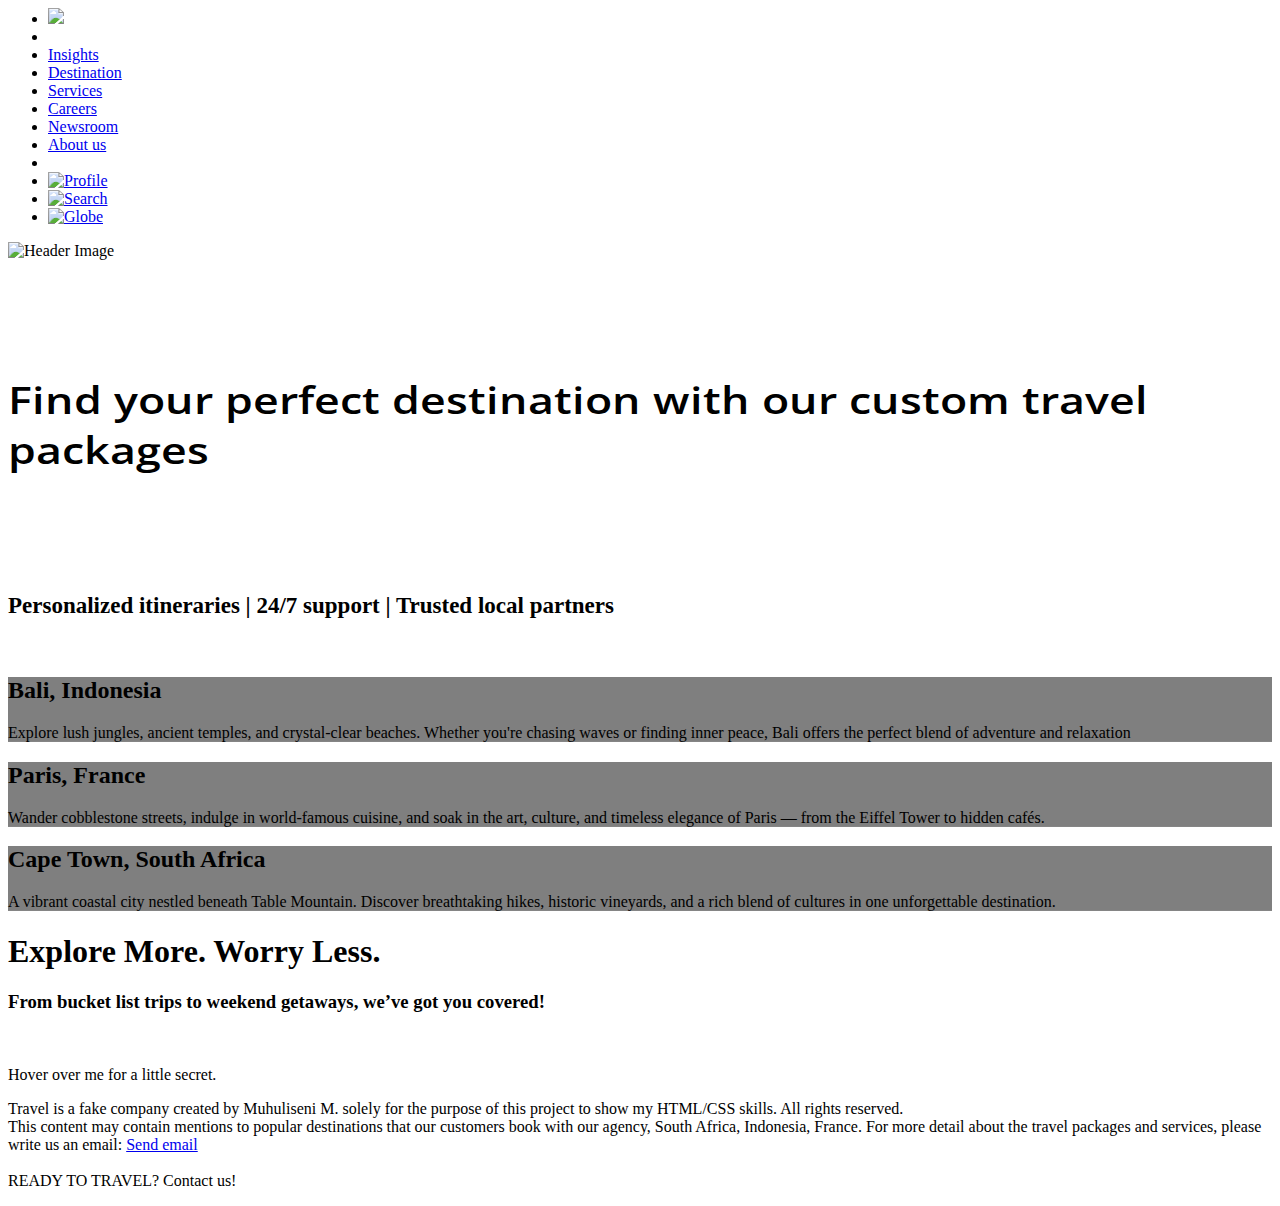
==== images/index.html @ 6ad9ab34 "Add files via upload" ====
<index html>
<html lang = "ve">
<head>
	<title>Travel</title>
	<link rel="icon" type="image/x-icon" href="images/favicon(1).ico">
	<link rel="stylesheet" href="https://fonts.googleapis.com/css2?family=Open+Sans+Condensed:wght@300;600&display=swap">
	<meta name="viewport" content="width=device-width, initial-scale=1.0">	
	<link rel="stylesheet" href="CSS styles.css">
</head>
<body>

<header class="part_2">
	<ul>
		<li class="logo" style="background-color:white;"><a href="https://github.com/MuhuliseniM"><img src="images/mylogo.png"></a></li>
		<li class="spacer"></li> <!-- Spacer to push icons to the right -->
		<li class ="menu"><a href="#insights">Insights</a></li>
		<li class ="menu"><a href="#popular">Destination</a></li>
		<li class ="menu"><a href="#services">Services</a></li>
		<li class ="menu"><a href="#career">Careers</a></li>
		<li class ="menu"><a href="#news">Newsroom</a></li>
		<li class ="menu"><a href="#about">About us</a></li>
		<li class="spacer"></li> <!-- Spacer to push icons to the right -->
		<li><a href="#profile"><img src="images/profile.png" alt="Profile" class="icon"></a></li>
		<li><a href="#search"><img src="images/search.png" alt="Search" class="icon"></a></li>
		<li><a href="#globe"><img src="images/globe.png" alt="Globe" class="icon globe"></a></li>
	</ul>
</header>
<header class="travelsCover">
	<img src="images/travel.jpg" alt="Header Image"  margin="0;" padding="0;">
	<div class="travelsCover-overlay line-clamp" tabindex="0">
		<h6 style="font-size:283%; line-height: 1.3; font-family:'Open Sans Condensed',Arial, Helvetica, sans-serif;font-weight:600; transform:scaleY(0.85);">Find your perfect destination with our custom travel packages</h6>
		<h6 style="font-size:23px;line-height: 1.5; margin-top: 24px;">Personalized itineraries | 24/7 support | Trusted local partners</h6>
	</div>
</header>

<section class="destinations">
    <div class="destination" style="background-image: linear-gradient(rgba(0,0,0,0.5), rgba(0,0,0,0.5)), url('images/bali.jpg'); background-size: cover; background-position: center;">
	<h2>Bali, Indonesia</h2>
	<p>Explore lush jungles, ancient temples, and crystal-clear beaches. Whether you're chasing waves or finding inner peace, Bali offers the perfect blend of adventure and relaxation</p>
    </div>

    <div class="destination" style="background-image: linear-gradient(rgba(0,0,0,0.5), rgba(0,0,0,0.5)), url('images/paris.jpg'); background-size: cover; background-position: center;">
	<h2>Paris, France</h2> 
	<p>Wander cobblestone streets, indulge in world-famous cuisine, and soak in the art, culture, and timeless elegance of Paris — from the Eiffel Tower to hidden cafés.</p>
    </div>

    <div class="destination" style="background-image: linear-gradient(rgba(0,0,0,0.5), rgba(0,0,0,0.5)), url('images/capetown.jpg'); background-size: cover; background-position: center;">
	<h2>Cape Town, South Africa</h2>
	<p>A vibrant coastal city nestled beneath Table Mountain. Discover breathtaking hikes, historic vineyards, and a rich blend of cultures in one unforgettable destination.</p>
        </div>
</section>

<h1>Explore More. Worry Less.</h1>
<h3>From bucket list trips to weekend getaways, we’ve got you covered!</h3>
<br>
<p title="You've scored yourself 10% off any travel package!">Hover over me for a little secret.</p>


<footer>
	<p>Travel is a fake company created by Muhuliseni M. solely for the purpose of this project to show my HTML/CSS skills. All rights reserved.
		<br>
		This content may contain mentions to popular destinations that our customers book with our agency, South Africa, Indonesia, France. For more detail about the travel packages and services, please write us an email: <a href="mailto:muhulisenimau32@gmail.com">Send email</a>
		<br>
		<br>READY TO TRAVEL? Contact us!
	</p>
</footer>

</body>
</html>
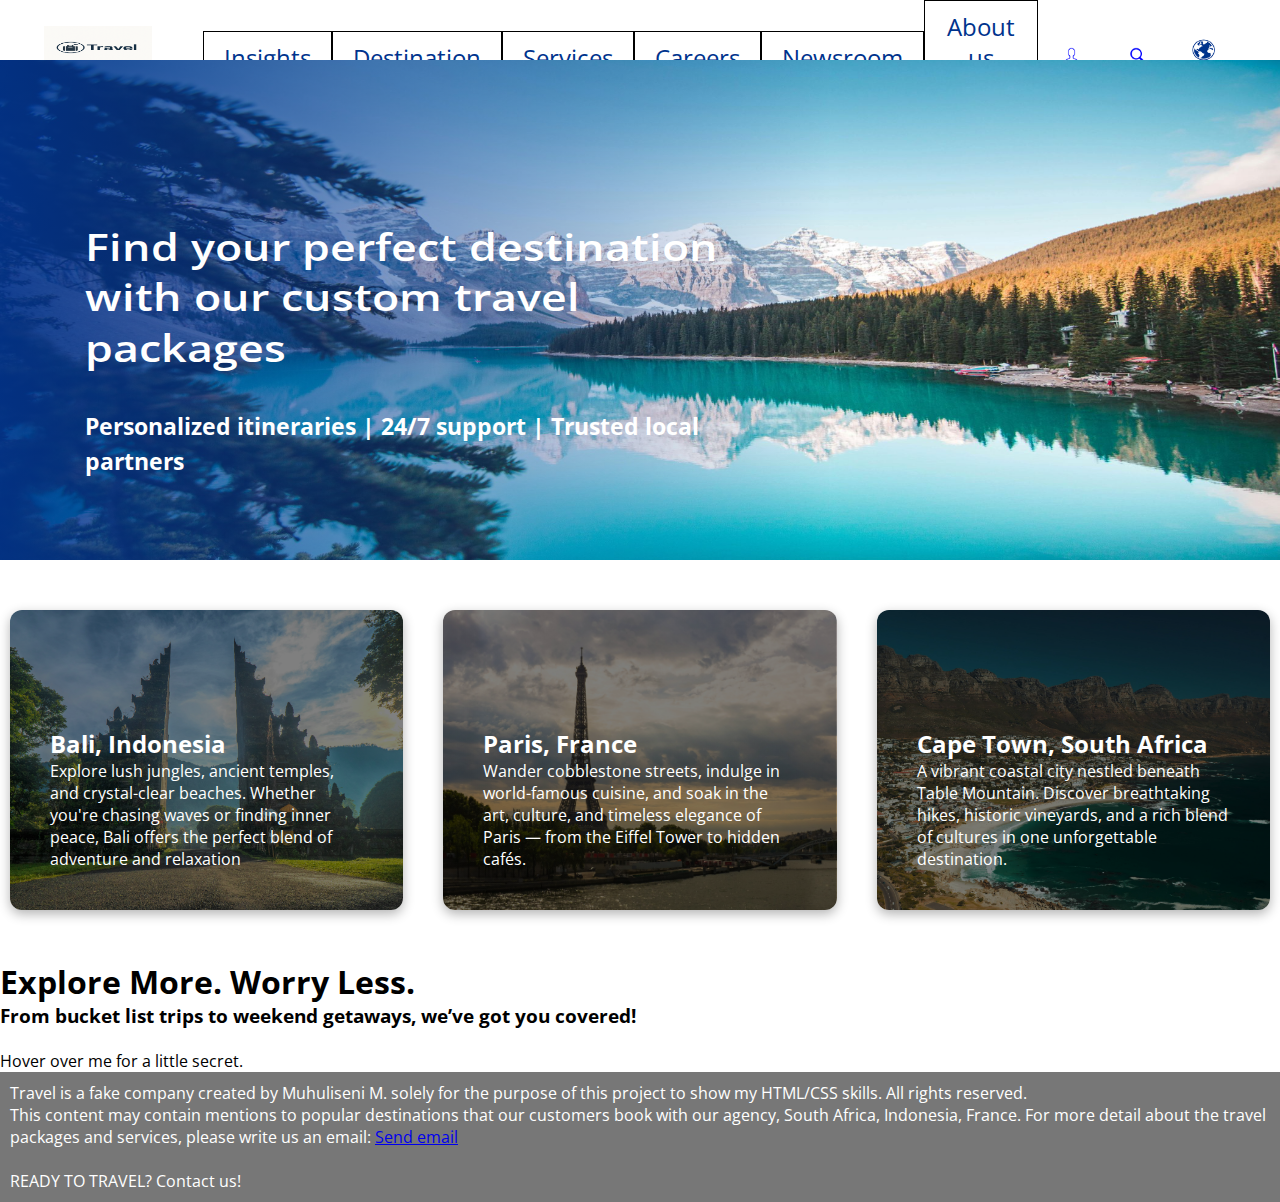
==== commit 03408a98: "Add files via upload" ====
--- a/images/index.html
+++ b/images/index.html
@@ -5,7 +5,7 @@
 	<link rel="icon" type="image/x-icon" href="images/favicon(1).ico">
 	<link rel="stylesheet" href="https://fonts.googleapis.com/css2?family=Open+Sans+Condensed:wght@300;600&display=swap">
 	<meta name="viewport" content="width=device-width, initial-scale=1.0">	
-	<link rel="stylesheet" href="CSS styles.css">
+	<link rel="stylesheet" href="styles.css">
 </head>
 <body>
 
--- a/images/styles.css
+++ b/images/styles.css
@@ -0,0 +1,262 @@
+html{
+	scroll-behavior: smooth;
+}
+
+::-webkit-scrollbar{
+	width:6px;
+}
+
+::-webkit-scrollbar-track{
+	background:gray;
+	border-radius: 5px;
+}
+
+::-webkit-scrollbar-thumb{
+	background:#68bee0;
+	border-radius:10px;
+	transition: background 0.3s ease;
+}
+::-webkit-scrollbar-thumb:hover{
+	background:#11c5c5;
+}
+
+* {
+    margin: 0;
+    padding: 0;
+    box-sizing: border-box; /* Include padding and border in the element size */
+}
+*::after{
+	box-sizing:border-box;
+}
+
+body	{background-color: white; font-family:'Open Sans Condensed',Arial, Helvetica, sans-serif; }
+
+.part_2{
+	position:relative;
+	display:block;	
+	margin:0;
+	padding:0;
+	width:100%;
+	height:59.8px;
+	box-sizing: border-box;
+	font-size:60px;
+	overflow:hidden;
+	}
+
+.part_2 ul	{
+	color:blue;
+	list-style-type:none;
+	margin:0px;
+	min-height:50px;
+	background-color:white;
+	display:flex;
+	align-items:flex-end;
+	width:100%;
+	justify-content:flex-start;
+	overflow:hidden;
+	flex-flow: row nowrap;
+	padding:0 43px;
+}
+
+
+.part_2 a{
+	display:block;
+	color:blue;
+	text-align:center;
+	text-decoration:none;
+	font-size:16px;
+	font-family:Arial, Helvetica, sans-serif;
+	padding:16px;
+}
+
+.part_2 .spacer{
+	flex-grow:1;
+}
+
+.logo a:link{
+	color:blue;
+	padding-top:4px ;
+	padding-bottom: 2px;
+	padding-left: 1px;
+	padding-right: 1px;
+	border:none;
+	text-decoration: none;
+	display:flex;
+	align-items:flex-end;
+}
+
+.logo a:focus{
+	box-shadow: 0px 0px 0.8px blue;
+	border-top:none;
+}
+
+.part_2 .logo{	
+	padding-right:50px;
+	padding-left: 0px;
+	padding-top: 0px;
+	padding-bottom: 9px;		
+}
+.part_2 .logo img{
+	height:43px;
+	width:108px;
+	vertical-align:top;
+}
+
+.menu a{
+	padding-top:10px;
+	padding-right:20px;
+	padding-left: 20px;
+	padding-bottom: 4px;
+	text-decoration:none;
+	color:#00338d !important ;
+	font-size:0.4em ;
+	margin-bottom:2px;
+	font-family:'Open Sans Condensed',Arial, Helvetica, sans-serif;
+	box-sizing: border-box;
+	vertical-align: baseline;
+	border: 1px solid black; 
+	align-items: flex-end; 
+	 /*scale(1);*/
+	font-weight:600px;
+	line-height:1.3;
+}
+
+.menu a:hover{
+	background-color:transparent;
+}
+
+.part_2 a:hover{
+	background-color:none;
+	}
+
+.part_2 img{
+	width:50px;
+	height:auto;
+	vertical-align:middle;
+}
+
+.part_2 a img.icon{
+	width:50%;
+	height:auto;
+	vertical-align:top;
+}
+
+.part_2 a img.globe {
+    width: 35px; /* Larger size for the globe icon */
+    height: auto;
+}
+
+.travelsCover{
+	position:relative;
+	width:100%;
+	height:auto;
+	display:inline-block;
+}
+
+	
+.travelsCover img {
+	margin:0;
+	padding:0;
+	display: block; /* Prevent inline spacing below the image */
+	width: 100%; /* Ensure the image fits the width of the page */
+	height: 500px;
+	box-sizing: border-box;
+	/* Maintain the image's original aspect ratio */
+	overflow:hidden;
+	}
+
+.travelsCover::before{
+	content:'';
+	position: absolute;
+	top:0;
+	left:0;
+	width:65%;
+	height:100%;
+	background:linear-gradient(to left,rgba(0, 51, 141, 0),rgba(0, 51, 141, 0.9));
+	z-index:2;
+}
+
+.travelsCover-overlay{
+	top:220px;
+	left:75px;
+	position:absolute;
+	color:white;
+	transform:translateY(-50%);
+	text-align:left;
+	z-index:3;
+	width:688px;
+	height:142px;
+	padding-left: 10px;
+	padding-right: 10px;
+	padding-top: 0;
+	padding-bottom: 0;
+	border:none;
+	box-sizing:border-box;
+	overflow:visible;
+	display:flex;
+	flex-direction: column;
+	}
+	
+.line-clamp:after{
+	content:'';
+	text-align:right;
+	bottom:0;
+	left: 0;
+	width: 100%;
+	display: block;
+	position: absolute;
+	
+}
+
+.travelsCover-overlay:focus{
+	border:1px solid olive;
+	padding-left: 10px;
+	padding-right: 10px;
+	padding-top: 0;
+	padding-bottom: 0;
+	box-sizing:border-box;
+	overflow:visible;
+}
+
+.travelsCover-overlay h6{
+	font-family:'Open Sans Condensed',Arial, Helvetica, sans-serif;
+	margin:0;
+	padding:0;
+}
+
+
+
+@media only screen and (min-width: 1100px) {
+	a.logo img {
+		height: 48px; /* Sets a fixed height for the logo */
+		padding: 5px 0 0 0; /* Removes bottom padding and applies only top padding */
+		min-width: 108px; /* Ensures the logo maintains a minimum width */
+	}
+}
+
+.destinations{
+	display: flex;
+	justify-content: space-between;
+	gap: 20px;
+	padding:40px 0;
+}
+
+.destination{
+	flex: 1;
+ 	margin: 10px;
+ 	border-radius: 12px;
+  	color: white;
+  	padding: 40px;
+  	min-height: 300px;
+  	box-shadow: 0 4px 12px rgba(0, 0, 0, 0.3);
+  	display: flex;
+  	flex-direction: column;
+  	justify-content: flex-end;
+  	transition: transform 0.3s ease;
+	}
+
+footer{
+	background-color:#777;
+	padding:10px;
+	color:white;
+}